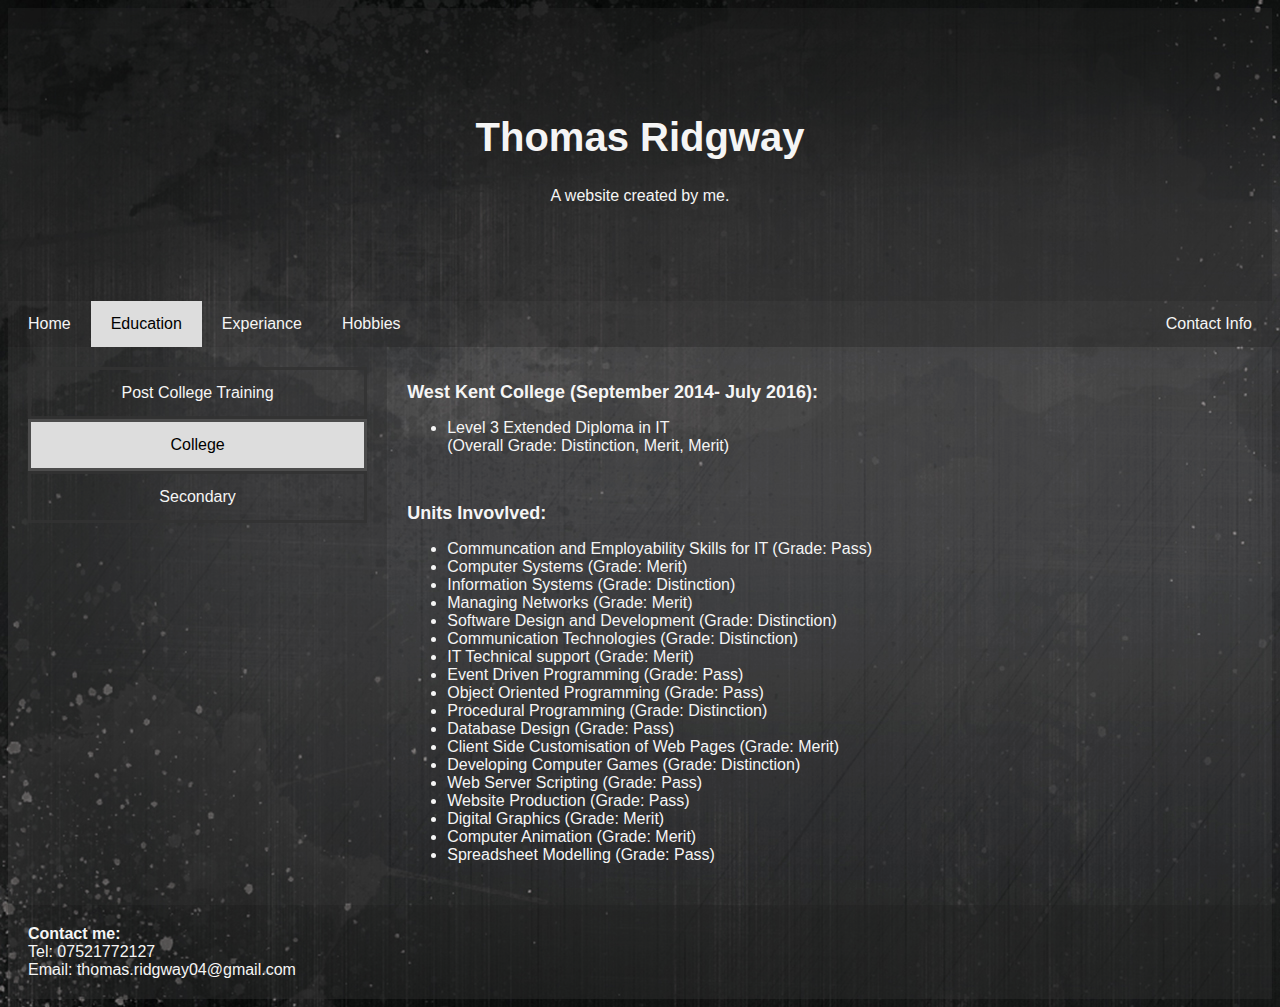
==== college.html @ 71099b7a "Second Update" ====
<!DOCTYPE html>
<html lang="en">
<head>
<link rel="stylesheet" type="text/css" href="edit.css">
<title>Thomas Ridgway's Website</title>
<meta charset="UTF-8">
<meta name="viewport" content="width=device-width, initial-scale=1">
<style>
body {
  font-family: Arial, Helvetica, sans-serif;
}
</style>
</head>
<body>
<div class="header">
<h1>Thomas Ridgway</h1>
<p>A website created by me.</p>
</div>
<div class="navbar">
	<a href="index.html">Home</a>
	<a href="post.html" class="selected">Education</a>
	<a href="voo.html">Experiance</a>
	<a href="hobbies.html">Hobbies</a>
	<a href="contact.html" class="right">Contact Info</a>
</div>

<div class="row">
	<div class="side">
	<a href="post.html">Post College Training</a>
	<a href="college.html" class="selected">College</a>
	<a href="secondary.html">Secondary</a>
	</div>
	<div class="main">

  <h2> West Kent College (September 2014- July 2016):</h2>
  <ul><li> Level 3 Extended Diploma in IT <br> (Overall Grade: Distinction, Merit, Merit) </li> </ul>
  <br>
  <h2> Units Invovlved: </h2>
  <ul>
  <li> Communcation and Employability Skills for IT (Grade: Pass)</li>
  <li> Computer Systems (Grade: Merit) </li>
  <li> Information Systems (Grade: Distinction) </li> 
  <li> Managing Networks (Grade: Merit) </li>
  <li> Software Design and Development (Grade: Distinction)</li>
  <li> Communication Technologies (Grade: Distinction) </li>
  <li> IT Technical support (Grade: Merit) </li>
  <li> Event Driven Programming (Grade: Pass)</li>
  <li> Object Oriented Programming (Grade: Pass)</li>
  <li> Procedural Programming (Grade: Distinction)</li>
  <li> Database Design (Grade: Pass) </li>
  <li> Client Side Customisation of Web Pages (Grade: Merit)</li>
  <li> Developing Computer Games (Grade: Distinction) </li>
  <li> Web Server Scripting (Grade: Pass) </li>
  <li> Website Production (Grade: Pass)</li>
  <li> Digital Graphics (Grade: Merit) </li>
  <li> Computer Animation (Grade: Merit) </li>
  <li> Spreadsheet Modelling (Grade: Pass) </li>
  </ul>
  
</div>
<div class="footer">
   <b>Contact me:</b> <br>
   Tel: 07521772127 <br>
   Email: thomas.ridgway04@gmail.com
 </div>
</body>
</html>
---- edit.css ----
.header {
  padding: 80px; 
  text-align: center; 
  background: rgba(38, 38, 38, 0.4); 
  color: #f5f5f5;
}


.header h1 {
  font-size: 40px;
}

.navbar {
  overflow: hidden; /* Hide overflow */
  background-color: rgba(51, 51, 51, 0.4); /* #333 Dark background color */
}

/* Style the navigation bar links */
.navbar a {
  float: left; /* Make sure that the links stay side-by-side */
  display: block; /* Change the display to block, for responsive reasons (see below) */
  text-align: center; /* Center the text */
  padding: 14px 20px; /* Add some padding */
  text-decoration: none; /* Remove underline */
  color:#f5f5f5;
}

/* Right-aligned link */
.navbar a.right {
  float: right; /* Float a link to the right */
}

/* Change color on hover/mouse-over */
.navbar a:hover {
  background-color: #ddd; /* Grey background color */
  color: black; /* Black text color */
}


* {
  box-sizing: border-box;
}

/* Column container */
.row { 
  display: flex;
  flex-wrap: wrap;
}


/* Sidebar/left column */
.side {
  flex: 30%; /*  width of the sidebar */
  background-color: rgba(63, 63, 63, 0.4); /* Grey background color */
  padding: 20px; 
  color:#f5f5f5;
}

.side a {

  display: block; /* Change the display to block, for responsive reasons (see below) */
  color: white; /* White text color */
  text-align: center; /* Center the text */
  padding: 14px 20px; /* Add some padding */
  text-decoration: none; /* Remove underline */
  color:#f5f5f5;
  border: solid rgba(51, 51, 51, 0.85);
	
}

.side a:hover{
  background-color: #ddd;
  color: black;
}

/* Main column */
.main { 
  flex: 70%; /* width of the main content */
  background-color: rgba(143, 143, 143, 0.1);
  padding: 20px; 
  color: #f5f5f5;
  min-height: 62vh;
}

.main h2 {
  font-size: 18px;
  font-weight: bold;
}

@media screen and (max-width: 700px) {
	.row{
		flex-direction: column;
	}
}

@media screen and (max-width: 400px) {
  .navbar a {
    float: none;
    width: 100%;
  }
}
.footer {
  padding: 20px; /* Some padding */
  text-align: left; /* Center text*/
  background: rgba(51, 51, 51, 0.4); /* Grey background */
  width:100%;
  color:#f5f5f5;
}

.float-image {
	float: left; 
	margin-right: 10px;
	margin-bottom: 5px; 
	border: solid black 1px; 
	padding: 2p	
}


body {background-image: url("images/background.jpg");}

a.selected {
background-color: #ddd; 
color: black;
}
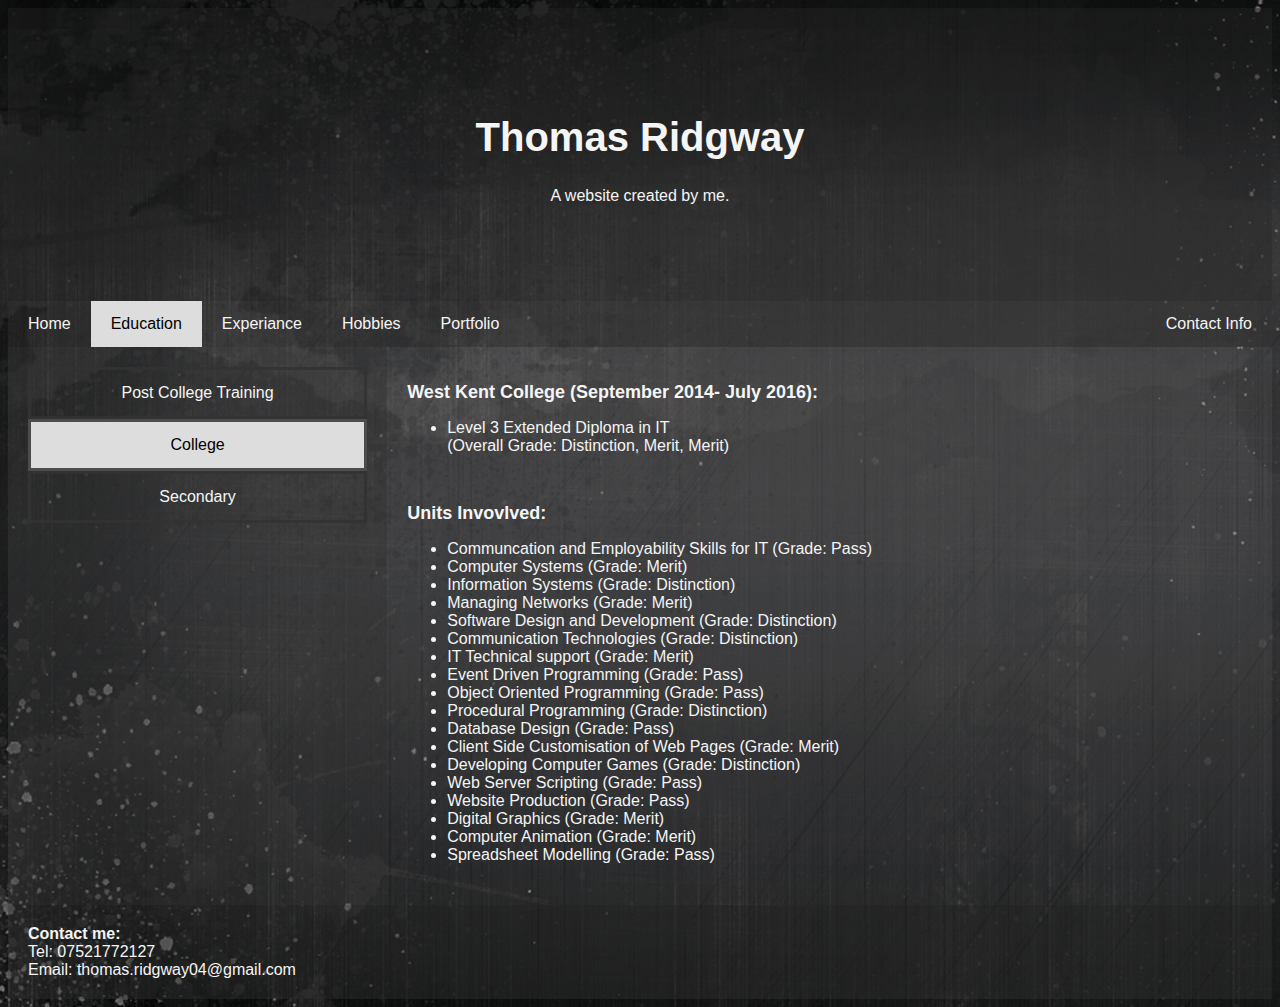
==== commit e25d357a: "Add files via upload" ====
--- a/college.html
+++ b/college.html
@@ -1,67 +1,68 @@
-<!DOCTYPE html>
-<html lang="en">
-<head>
-<link rel="stylesheet" type="text/css" href="edit.css">
-<title>Thomas Ridgway's Website</title>
-<meta charset="UTF-8">
-<meta name="viewport" content="width=device-width, initial-scale=1">
-<style>
-body {
-  font-family: Arial, Helvetica, sans-serif;
-}
-</style>
-</head>
-<body>
-<div class="header">
-<h1>Thomas Ridgway</h1>
-<p>A website created by me.</p>
-</div>
-<div class="navbar">
-	<a href="index.html">Home</a>
-	<a href="post.html" class="selected">Education</a>
-	<a href="voo.html">Experiance</a>
-	<a href="hobbies.html">Hobbies</a>
-	<a href="contact.html" class="right">Contact Info</a>
-</div>
-
-<div class="row">
-	<div class="side">
-	<a href="post.html">Post College Training</a>
-	<a href="college.html" class="selected">College</a>
-	<a href="secondary.html">Secondary</a>
-	</div>
-	<div class="main">
-
-  <h2> West Kent College (September 2014- July 2016):</h2>
-  <ul><li> Level 3 Extended Diploma in IT <br> (Overall Grade: Distinction, Merit, Merit) </li> </ul>
-  <br>
-  <h2> Units Invovlved: </h2>
-  <ul>
-  <li> Communcation and Employability Skills for IT (Grade: Pass)</li>
-  <li> Computer Systems (Grade: Merit) </li>
-  <li> Information Systems (Grade: Distinction) </li> 
-  <li> Managing Networks (Grade: Merit) </li>
-  <li> Software Design and Development (Grade: Distinction)</li>
-  <li> Communication Technologies (Grade: Distinction) </li>
-  <li> IT Technical support (Grade: Merit) </li>
-  <li> Event Driven Programming (Grade: Pass)</li>
-  <li> Object Oriented Programming (Grade: Pass)</li>
-  <li> Procedural Programming (Grade: Distinction)</li>
-  <li> Database Design (Grade: Pass) </li>
-  <li> Client Side Customisation of Web Pages (Grade: Merit)</li>
-  <li> Developing Computer Games (Grade: Distinction) </li>
-  <li> Web Server Scripting (Grade: Pass) </li>
-  <li> Website Production (Grade: Pass)</li>
-  <li> Digital Graphics (Grade: Merit) </li>
-  <li> Computer Animation (Grade: Merit) </li>
-  <li> Spreadsheet Modelling (Grade: Pass) </li>
-  </ul>
-  
-</div>
-<div class="footer">
-   <b>Contact me:</b> <br>
-   Tel: 07521772127 <br>
-   Email: thomas.ridgway04@gmail.com
- </div>
-</body>
+<!DOCTYPE html>
+<html lang="en">
+<head>
+<link rel="stylesheet" type="text/css" href="edit.css">
+<title>Thomas Ridgway's Website</title>
+<meta charset="UTF-8">
+<meta name="viewport" content="width=device-width, initial-scale=1">
+<style>
+body {
+  font-family: Arial, Helvetica, sans-serif;
+}
+</style>
+</head>
+<body>
+<div class="header">
+<h1>Thomas Ridgway</h1>
+<p>A website created by me.</p>
+</div>
+<div class="navbar">
+	<a href="index.html">Home</a>
+	<a href="post.html" class="selected">Education</a>
+	<a href="voo.html">Experiance</a>
+	<a href="hobbies2.html ">Hobbies</a>
+	<a href="portfolio.html ">Portfolio</a>
+	<a href="contact.html" class="right">Contact Info</a>
+</div>
+
+<div class="row">
+	<div class="side">
+	<a href="post.html">Post College Training</a>
+	<a href="college.html" class="selected">College</a>
+	<a href="secondary.html">Secondary</a>
+	</div>
+	<div class="main">
+
+  <h2> West Kent College (September 2014- July 2016):</h2>
+  <ul><li> Level 3 Extended Diploma in IT <br> (Overall Grade: Distinction, Merit, Merit) </li> </ul>
+  <br>
+  <h2> Units Invovlved: </h2>
+  <ul>
+  <li> Communcation and Employability Skills for IT (Grade: Pass)</li>
+  <li> Computer Systems (Grade: Merit) </li>
+  <li> Information Systems (Grade: Distinction) </li> 
+  <li> Managing Networks (Grade: Merit) </li>
+  <li> Software Design and Development (Grade: Distinction)</li>
+  <li> Communication Technologies (Grade: Distinction) </li>
+  <li> IT Technical support (Grade: Merit) </li>
+  <li> Event Driven Programming (Grade: Pass)</li>
+  <li> Object Oriented Programming (Grade: Pass)</li>
+  <li> Procedural Programming (Grade: Distinction)</li>
+  <li> Database Design (Grade: Pass) </li>
+  <li> Client Side Customisation of Web Pages (Grade: Merit)</li>
+  <li> Developing Computer Games (Grade: Distinction) </li>
+  <li> Web Server Scripting (Grade: Pass) </li>
+  <li> Website Production (Grade: Pass)</li>
+  <li> Digital Graphics (Grade: Merit) </li>
+  <li> Computer Animation (Grade: Merit) </li>
+  <li> Spreadsheet Modelling (Grade: Pass) </li>
+  </ul>
+  
+</div>
+<div class="footer">
+   <b>Contact me:</b> <br>
+   Tel: 07521772127 <br>
+   Email: thomas.ridgway04@gmail.com
+ </div>
+</body>
 </html>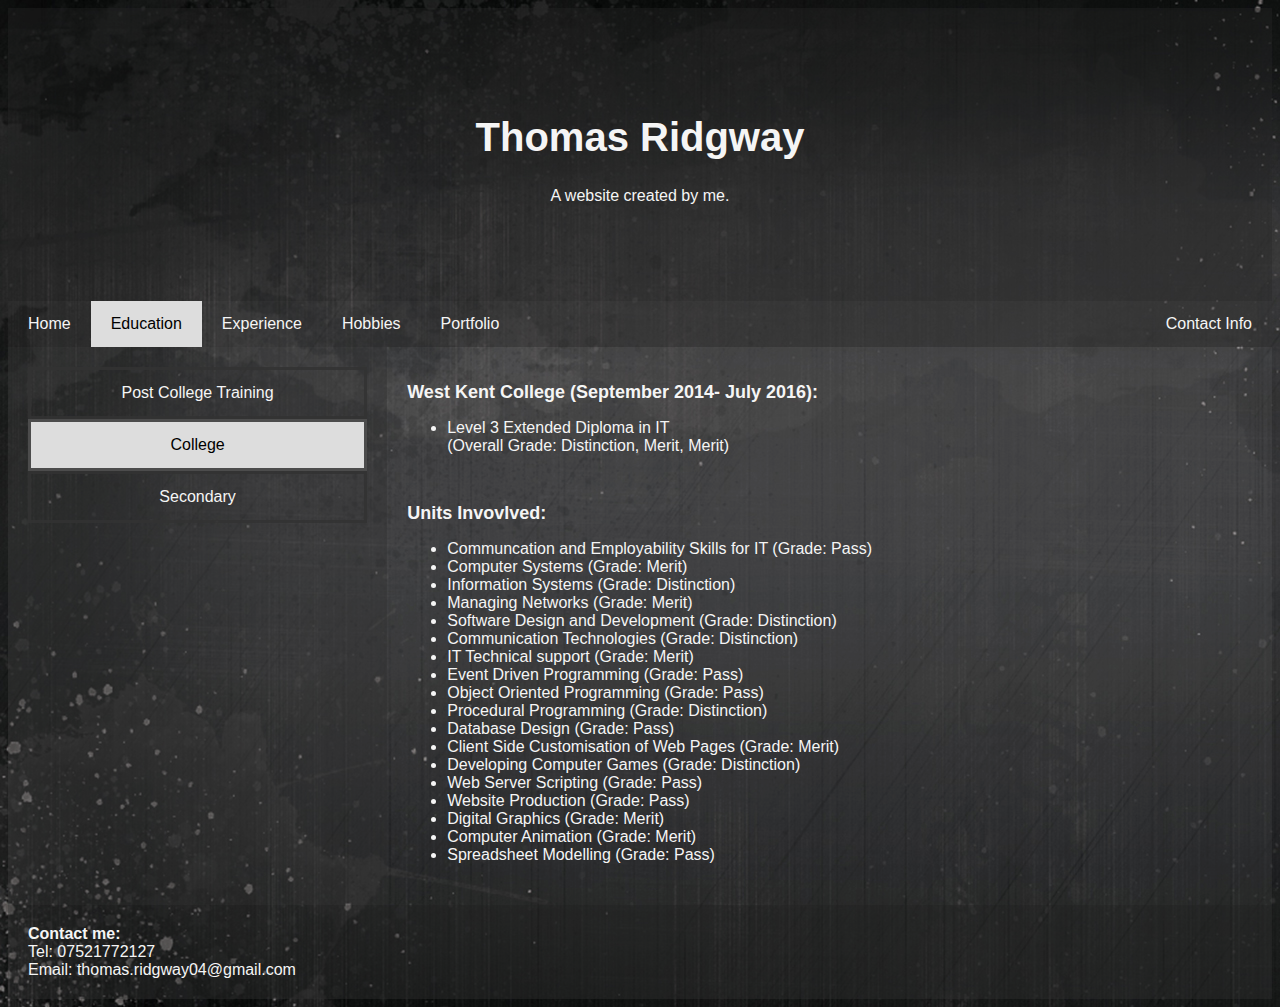
==== commit 8868e83c: "Add files via upload" ====
--- a/college.html
+++ b/college.html
@@ -19,7 +19,7 @@
 <div class="navbar">
 	<a href="index.html">Home</a>
 	<a href="post.html" class="selected">Education</a>
-	<a href="voo.html">Experiance</a>
+	<a href="voo.html">Experience</a>
 	<a href="hobbies2.html ">Hobbies</a>
 	<a href="portfolio.html ">Portfolio</a>
 	<a href="contact.html" class="right">Contact Info</a>
--- a/edit.css
+++ b/edit.css
@@ -1,124 +1,124 @@
-.header {
-  padding: 80px; 
-  text-align: center; 
-  background: rgba(38, 38, 38, 0.4); 
-  color: #f5f5f5;
-}
-
-
-.header h1 {
-  font-size: 40px;
-}
-
-.navbar {
-  overflow: hidden; /* Hide overflow */
-  background-color: rgba(51, 51, 51, 0.4); /* #333 Dark background color */
-}
-
-/* Style the navigation bar links */
-.navbar a {
-  float: left; /* Make sure that the links stay side-by-side */
-  display: block; /* Change the display to block, for responsive reasons (see below) */
-  text-align: center; /* Center the text */
-  padding: 14px 20px; /* Add some padding */
-  text-decoration: none; /* Remove underline */
-  color:#f5f5f5;
-}
-
-/* Right-aligned link */
-.navbar a.right {
-  float: right; /* Float a link to the right */
-}
-
-/* Change color on hover/mouse-over */
-.navbar a:hover {
-  background-color: #ddd; /* Grey background color */
-  color: black; /* Black text color */
-}
-
-
-* {
-  box-sizing: border-box;
-}
-
-/* Column container */
-.row { 
-  display: flex;
-  flex-wrap: wrap;
-}
-
-
-/* Sidebar/left column */
-.side {
-  flex: 30%; /*  width of the sidebar */
-  background-color: rgba(63, 63, 63, 0.4); /* Grey background color */
-  padding: 20px; 
-  color:#f5f5f5;
-}
-
-.side a {
-
-  display: block; /* Change the display to block, for responsive reasons (see below) */
-  color: white; /* White text color */
-  text-align: center; /* Center the text */
-  padding: 14px 20px; /* Add some padding */
-  text-decoration: none; /* Remove underline */
-  color:#f5f5f5;
-  border: solid rgba(51, 51, 51, 0.85);
-	
-}
-
-.side a:hover{
-  background-color: #ddd;
-  color: black;
-}
-
-/* Main column */
-.main { 
-  flex: 70%; /* width of the main content */
-  background-color: rgba(143, 143, 143, 0.1);
-  padding: 20px; 
-  color: #f5f5f5;
-  min-height: 62vh;
-}
-
-.main h2 {
-  font-size: 18px;
-  font-weight: bold;
-}
-
-@media screen and (max-width: 700px) {
-	.row{
-		flex-direction: column;
-	}
-}
-
-@media screen and (max-width: 400px) {
-  .navbar a {
-    float: none;
-    width: 100%;
-  }
-}
-.footer {
-  padding: 20px; /* Some padding */
-  text-align: left; /* Center text*/
-  background: rgba(51, 51, 51, 0.4); /* Grey background */
-  width:100%;
-  color:#f5f5f5;
-}
-
-.float-image {
-	float: left; 
-	margin-right: 10px;
-	margin-bottom: 5px; 
-	border: solid black 1px; 
-	padding: 2p	
-}
-
-
-body {background-image: url("images/background.jpg");}
-
-a.selected {
-background-color: #ddd; 
-color: black;
-}
+.header {
+  padding: 80px; 
+  text-align: center; 
+  background: rgba(38, 38, 38, 0.4); 
+  color: #f5f5f5;
+}
+
+
+.header h1 {
+  font-size: 40px;
+}
+
+.navbar {
+  overflow: hidden; /* Hide overflow */
+  background-color: rgba(51, 51, 51, 0.4); /* #333 Dark background color */
+}
+
+/* Style the navigation bar links */
+.navbar a {
+  float: left; /* Make sure that the links stay side-by-side */
+  display: block; /* Change the display to block, for responsive reasons */
+  text-align: center; /* Center the text */
+  padding: 14px 20px; /* Add some padding */
+  text-decoration: none; /* Remove underline */
+  color:#f5f5f5;
+}
+
+/* Right-aligned link */
+.navbar a.right {
+  float: right; /* Float a link to the right */
+}
+
+/* Change color on hover/mouse-over */
+.navbar a:hover {
+  background-color: #ddd; /* Grey background color */
+  color: black; /* Black text color */
+}
+
+
+* {
+  box-sizing: border-box;
+}
+
+/* Column container */
+.row { 
+  display: flex;
+  flex-wrap: wrap;
+}
+
+
+/* Sidebar/left column */
+.side {
+  flex: 30%; /*  width of the sidebar */
+  background-color: rgba(63, 63, 63, 0.4); /* Grey background color */
+  padding: 20px; 
+  color:#f5f5f5;
+}
+
+.side a {
+
+  display: block; /* Change the display to block, for responsive reasons (see below) */
+  color: white; /* White text color */
+  text-align: center; /* Center the text */
+  padding: 14px 20px; /* Add some padding */
+  text-decoration: none; /* Remove underline */
+  color:#f5f5f5;
+  border: solid rgba(51, 51, 51, 0.85);
+	
+}
+
+.side a:hover{
+  background-color: #ddd;
+  color: black;
+}
+
+/* Main column */
+.main { 
+  flex: 70%; /* width of the main content */
+  background-color: rgba(143, 143, 143, 0.1);
+  padding: 20px; 
+  color: #f5f5f5;
+  min-height: 62vh;
+}
+
+.main h2 {
+  font-size: 18px;
+  font-weight: bold;
+}
+
+@media screen and (max-width: 700px) {
+	.row{
+		flex-direction: column;
+	}
+}
+
+@media screen and (max-width: 400px) {
+  .navbar a {
+    float: none;
+    width: 100%;
+  }
+}
+.footer {
+  padding: 20px; /* Some padding */
+  text-align: left; /* Center text*/
+  background: rgba(51, 51, 51, 0.4); /* Grey background */
+  width:100%;
+  color:#f5f5f5;
+}
+
+.float-image {
+	float: left; 
+	margin-right: 10px;
+	margin-bottom: 5px; 
+	border: solid black 1px; 
+	padding: 2p	
+}
+
+
+body {background-image: url("images/background.jpg");}
+
+a.selected {
+background-color: #ddd; 
+color: black;
+}
